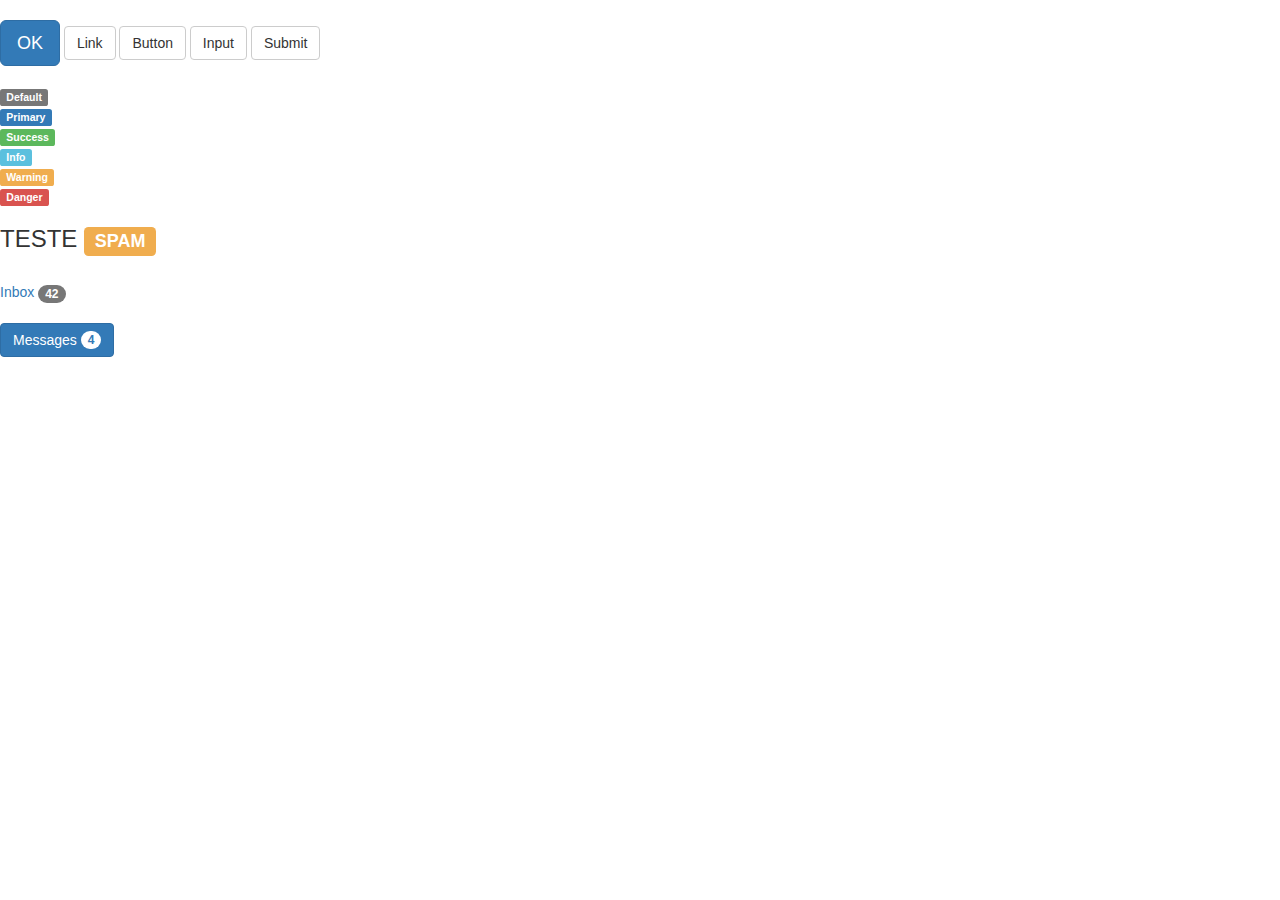
==== bootstrap.html @ f5d32d4a "Inicio Bootstrap" ====
<!DOCTYPE html>
<html lang="en">

<head>
    <meta charset="UTF-8">
    <meta name="viewport" content="width=device-width, initial-scale=1.0">
    <meta http-equiv="X-UA-Compatible" content="ie=edge">
    <title>Desenvolvimento UDEMY</title>
    <link rel="stylesheet" href="bootstrap/css/bootstrap.min.css">
</head>

<body>
    </br>
    <button class="btn btn-primary btn-lg">OK</button>
    <a class="btn btn-default" href="#" role="button">Link</a>
    <button class="btn btn-default" type="submit">Button</button>
    <input class="btn btn-default" type="button" value="Input">
    <input class="btn btn-default" type="submit" value="Submit">
    </br>
    </br>
    <span class="label label-default">Default</span> </br>
    <span class="label label-primary">Primary</span> </br>
    <span class="label label-success">Success</span> </br>
    <span class="label label-info">Info</span> </br>
    <span class="label label-warning">Warning</span> </br>
    <span class="label label-danger">Danger</span> </br>
    <h3>TESTE <span class="label label-warning">SPAM</span></h3>

    </br>
    <a href="#">Inbox <span class="badge">42</span></a>
    </br>
    </br>
    <button class="btn btn-primary" type="button">
        Messages <span class="badge">4</span>
    </button>




    <script src="bootstrap/js/bootstrap.min.js"></script>
</body>

</html>
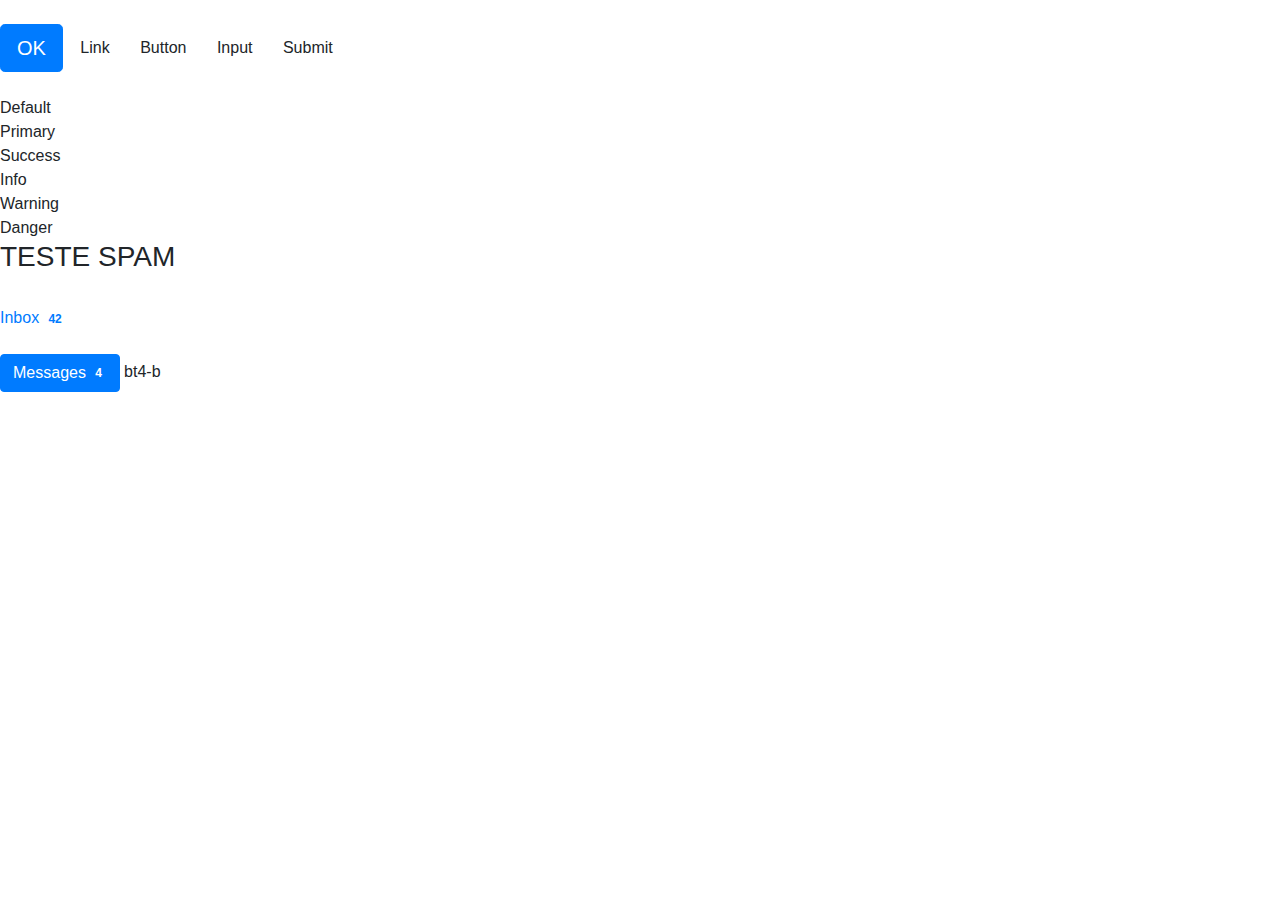
==== commit 8e67d8a5: "cOMPONENTES bOOTSTRAP" ====
--- a/bootstrap.html
+++ b/bootstrap.html
@@ -33,6 +33,7 @@
     <button class="btn btn-primary" type="button">
         Messages <span class="badge">4</span>
     </button>
+    bt4-b
 
 
 
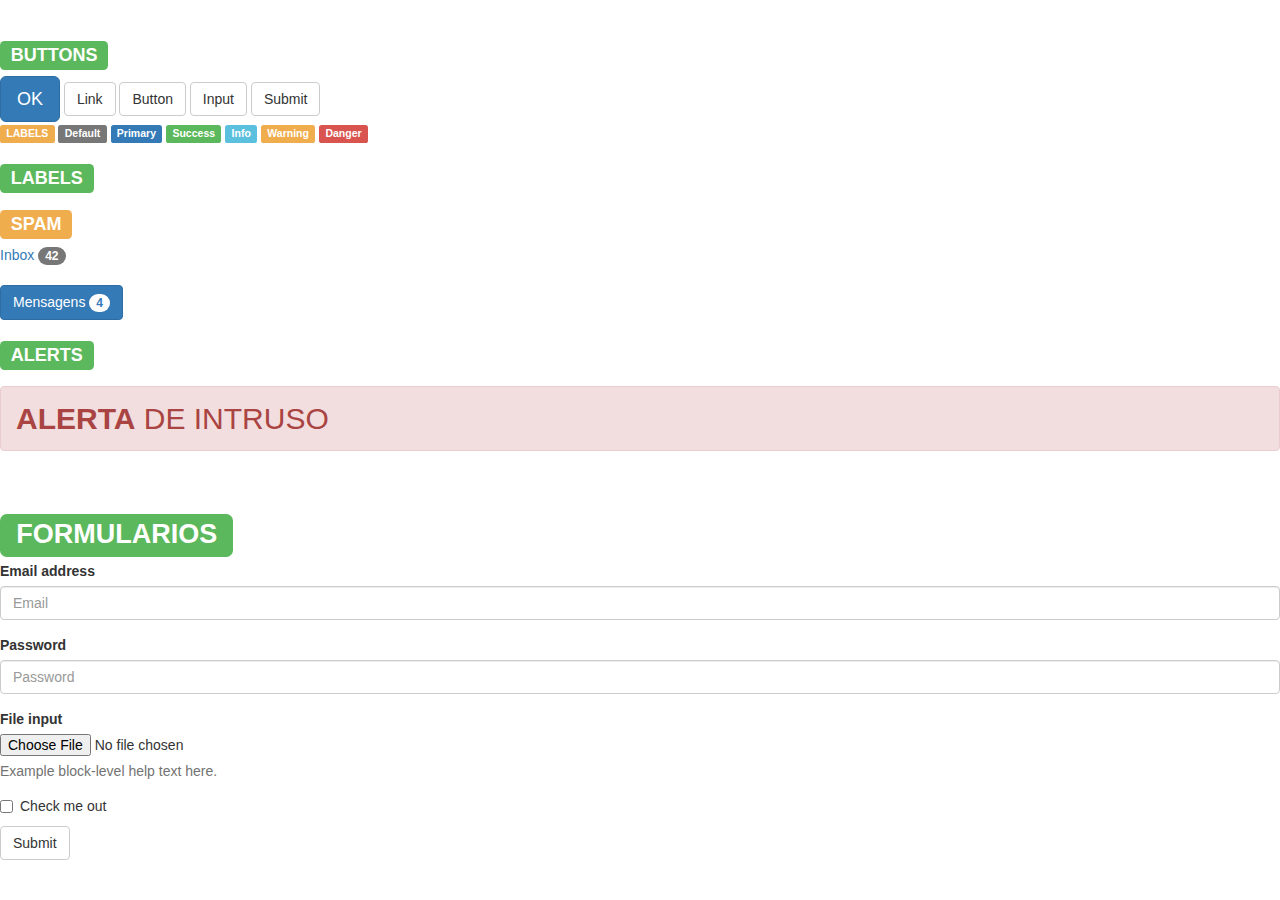
==== commit 54b21174: "g" ====
--- a/bootstrap.html
+++ b/bootstrap.html
@@ -7,35 +7,66 @@
     <meta http-equiv="X-UA-Compatible" content="ie=edge">
     <title>Desenvolvimento UDEMY</title>
     <link rel="stylesheet" href="bootstrap/css/bootstrap.min.css">
+    <link rel="stylesheet" href="css/estilo.css">
 </head>
 
 <body>
     </br>
+    <h3><span class="label label-success">BUTTONS</span></h3>
     <button class="btn btn-primary btn-lg">OK</button>
     <a class="btn btn-default" href="#" role="button">Link</a>
     <button class="btn btn-default" type="submit">Button</button>
     <input class="btn btn-default" type="button" value="Input">
     <input class="btn btn-default" type="submit" value="Submit">
-    </br>
-    </br>
-    <span class="label label-default">Default</span> </br>
-    <span class="label label-primary">Primary</span> </br>
-    <span class="label label-success">Success</span> </br>
-    <span class="label label-info">Info</span> </br>
-    <span class="label label-warning">Warning</span> </br>
-    <span class="label label-danger">Danger</span> </br>
-    <h3>TESTE <span class="label label-warning">SPAM</span></h3>
 
-    </br>
-    <a href="#">Inbox <span class="badge">42</span></a>
-    </br>
-    </br>
-    <button class="btn btn-primary" type="button">
-        Messages <span class="badge">4</span>
-    </button>
-    bt4-b
+    <br>
+    <h1 class="label label-warning">LABELS</h1>
+    <span class="label label-default lb-lg">Default</span>
+    <span class="label label-primary">Primary</span>
+    <span class="label label-success">Success</span>
+    <span class="label label-info">Info</span>
+    <span class="label label-warning">Warning</span>
+    <span class="label label-danger">Danger</span>
 
 
+    <br>
+    <h3><span class="label label-success">LABELS</span></br></h3>
+    <h3><span class="label label-warning">SPAM</span></h3>    
+    <a href="#">Inbox <span class="badge">42</span></a><br>
+
+    <br>
+    <button class="btn btn-primary" type="button">
+        Mensagens <span class="badge">4</span>
+    </button>
+
+    <br>
+    <h3><span class="label label-success">ALERTS</span></br></h3>
+    
+    <h2 class="alert alert-danger" role="alert"><strong>ALERTA</strong> DE INTRUSO</h2>
+
+    <br>
+    <h1><span class="label label-success">FORMULARIOS</span></h1>
+    <form>
+        <div class="form-group">
+          <label for="exampleInputEmail1">Email address</label>
+          <input type="email" class="form-control" id="exampleInputEmail1" placeholder="Email">
+        </div>
+        <div class="form-group">
+          <label for="exampleInputPassword1">Password</label>
+          <input type="password" class="form-control" id="exampleInputPassword1" placeholder="Password">
+        </div>
+        <div class="form-group">
+          <label for="exampleInputFile">File input</label>
+          <input type="file" id="exampleInputFile">
+          <p class="help-block">Example block-level help text here.</p>
+        </div>
+        <div class="checkbox">
+          <label>
+            <input type="checkbox"> Check me out
+          </label>
+        </div>
+        <button type="submit" class="btn btn-default">Submit</button>
+      </form>
 
 
     <script src="bootstrap/js/bootstrap.min.js"></script>
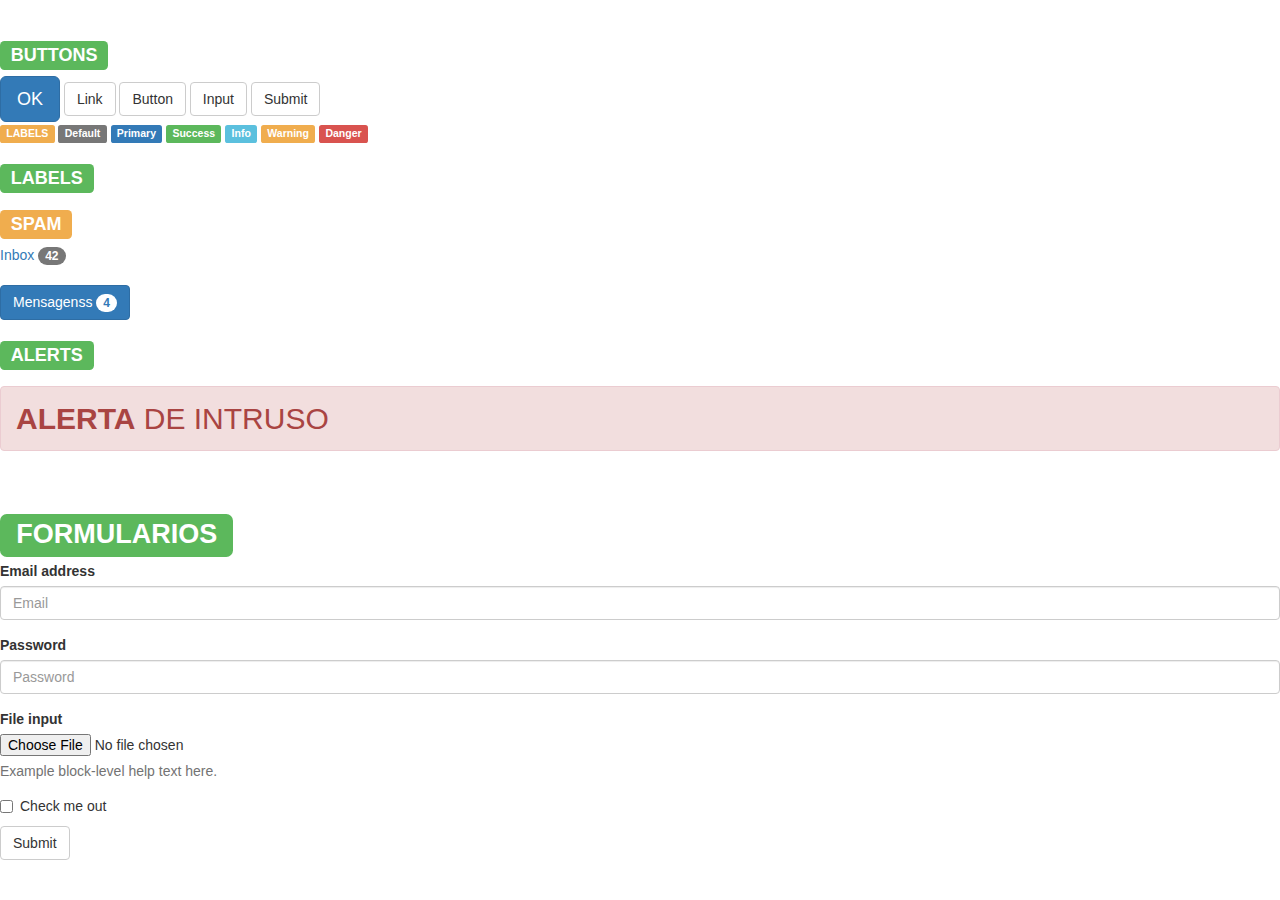
==== commit 3dedccdb: "Forms" ====
--- a/bootstrap.html
+++ b/bootstrap.html
@@ -36,7 +36,7 @@
 
     <br>
     <button class="btn btn-primary" type="button">
-        Mensagens <span class="badge">4</span>
+        Mensagenss <span class="badge">4</span>
     </button>
 
     <br>
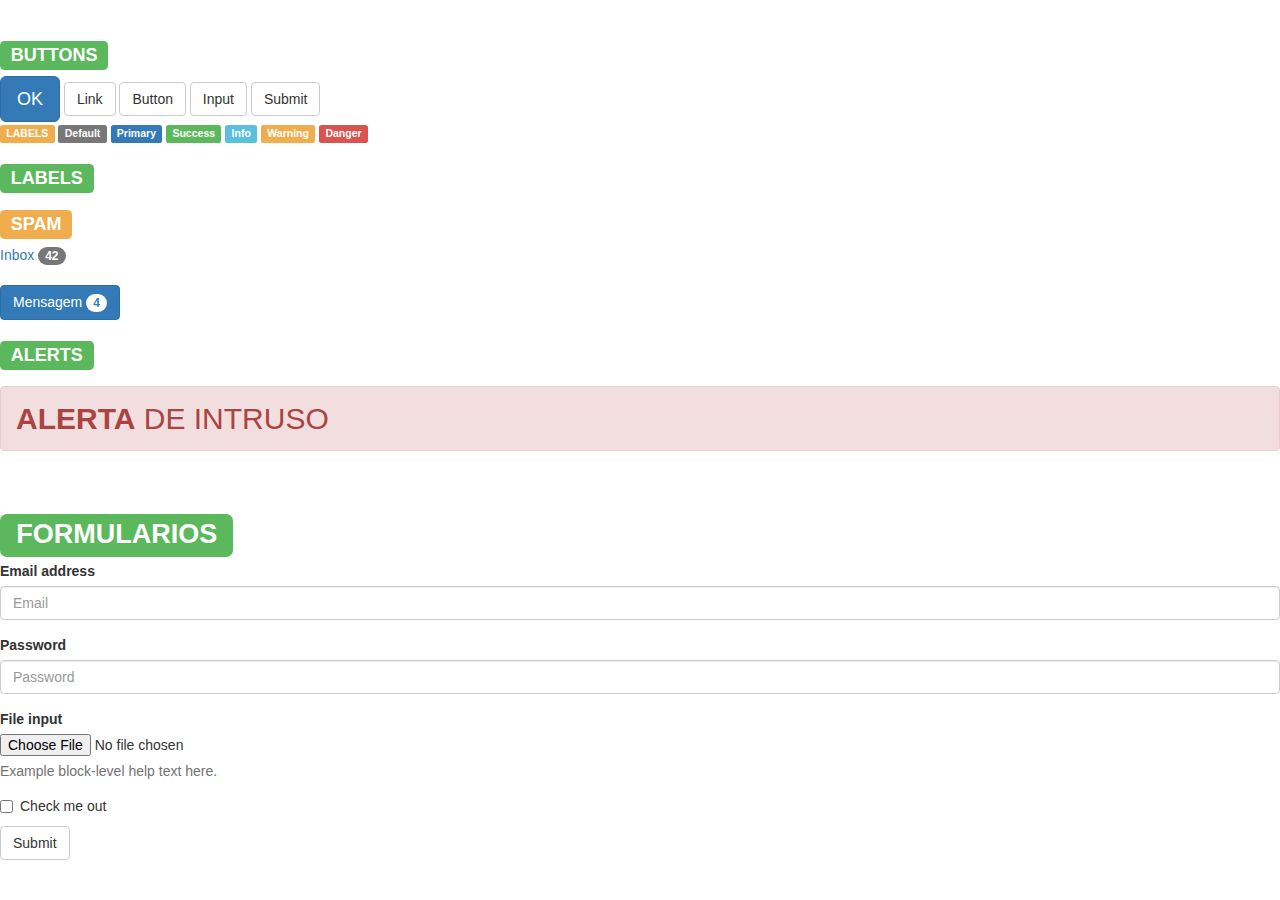
==== commit ea8878d2: "forms" ====
--- a/bootstrap.html
+++ b/bootstrap.html
@@ -36,7 +36,7 @@
 
     <br>
     <button class="btn btn-primary" type="button">
-        Mensagenss <span class="badge">4</span>
+        Mensagem <span class="badge">4</span>
     </button>
 
     <br>
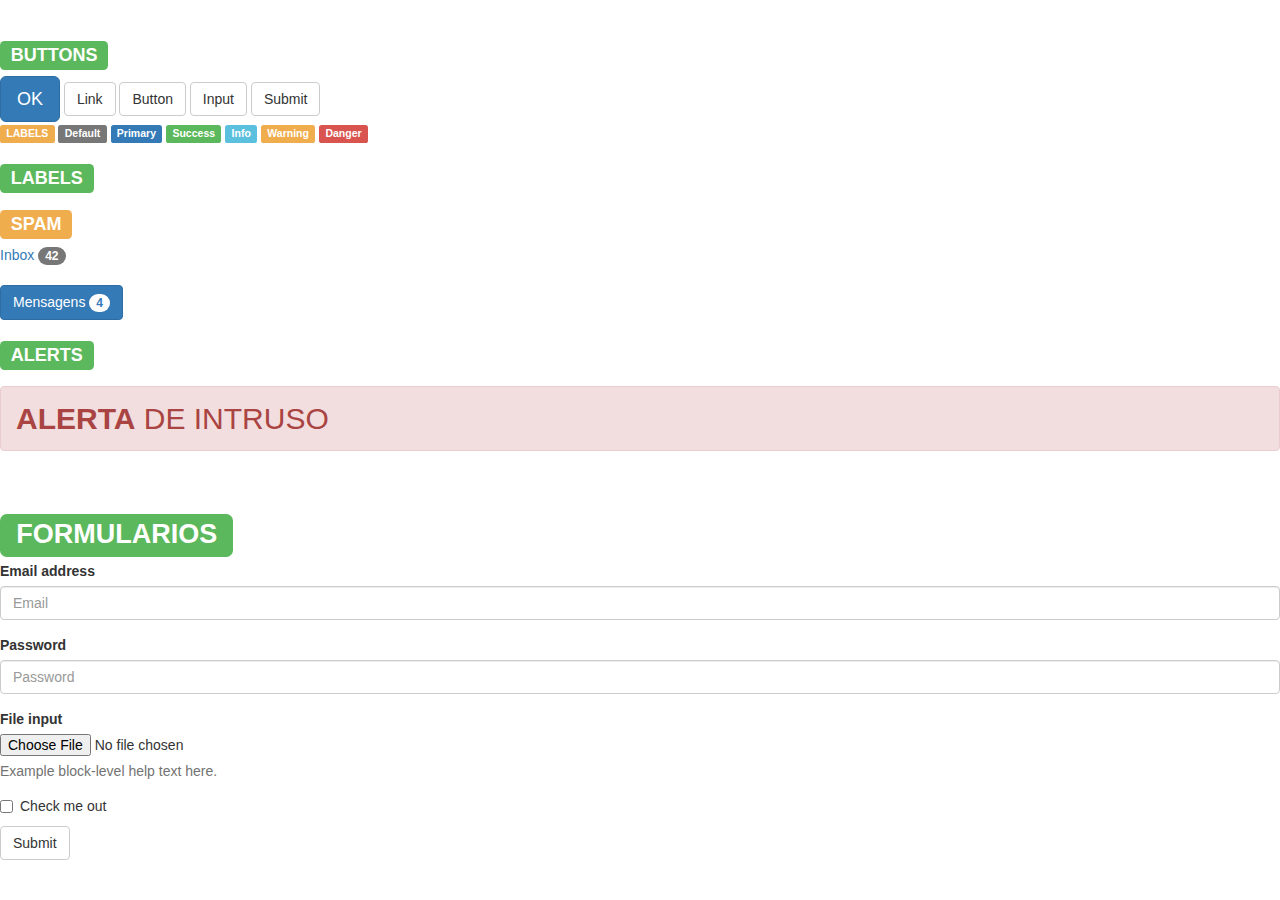
==== commit b378db13: "10/02/2020-13:00" ====
--- a/bootstrap.html
+++ b/bootstrap.html
@@ -2,74 +2,74 @@
 <html lang="en">
 
 <head>
-    <meta charset="UTF-8">
-    <meta name="viewport" content="width=device-width, initial-scale=1.0">
-    <meta http-equiv="X-UA-Compatible" content="ie=edge">
-    <title>Desenvolvimento UDEMY</title>
-    <link rel="stylesheet" href="bootstrap/css/bootstrap.min.css">
-    <link rel="stylesheet" href="css/estilo.css">
+  <meta charset="UTF-8">
+  <meta name="viewport" content="width=device-width, initial-scale=1.0">
+  <meta http-equiv="X-UA-Compatible" content="ie=edge">
+  <title>Desenvolvimento UDEMY</title>
+  <link rel="stylesheet" href="bootstrap/css/bootstrap.min.css">
+  <link rel="stylesheet" href="css/estilo.css">
 </head>
 
 <body>
-    </br>
-    <h3><span class="label label-success">BUTTONS</span></h3>
-    <button class="btn btn-primary btn-lg">OK</button>
-    <a class="btn btn-default" href="#" role="button">Link</a>
-    <button class="btn btn-default" type="submit">Button</button>
-    <input class="btn btn-default" type="button" value="Input">
-    <input class="btn btn-default" type="submit" value="Submit">
+  </br>
+  <h3><span class="label label-success">BUTTONS</span></h3>
+  <button class="btn btn-primary btn-lg">OK</button>
+  <a class="btn btn-default" href="#" role="button">Link</a>
+  <button class="btn btn-default" type="submit">Button</button>
+  <input class="btn btn-default" type="button" value="Input">
+  <input class="btn btn-default" type="submit" value="Submit">
 
-    <br>
-    <h1 class="label label-warning">LABELS</h1>
-    <span class="label label-default lb-lg">Default</span>
-    <span class="label label-primary">Primary</span>
-    <span class="label label-success">Success</span>
-    <span class="label label-info">Info</span>
-    <span class="label label-warning">Warning</span>
-    <span class="label label-danger">Danger</span>
+  <br>
+  <h1 class="label label-warning">LABELS</h1>
+  <span class="label label-default lb-lg">Default</span>
+  <span class="label label-primary">Primary</span>
+  <span class="label label-success">Success</span>
+  <span class="label label-info">Info</span>
+  <span class="label label-warning">Warning</span>
+  <span class="label label-danger">Danger</span>
 
 
-    <br>
-    <h3><span class="label label-success">LABELS</span></br></h3>
-    <h3><span class="label label-warning">SPAM</span></h3>    
-    <a href="#">Inbox <span class="badge">42</span></a><br>
+  <br>
+  <h3><span class="label label-success">LABELS</span></br></h3>
+  <h3><span class="label label-warning">SPAM</span></h3>
+  <a href="#">Inbox <span class="badge">42</span></a><br>
 
-    <br>
-    <button class="btn btn-primary" type="button">
-        Mensagem <span class="badge">4</span>
-    </button>
+  <br>
+  <button class="btn btn-primary" type="button">
+    Mensagens <span class="badge">4</span>
+  </button>
 
-    <br>
-    <h3><span class="label label-success">ALERTS</span></br></h3>
-    
-    <h2 class="alert alert-danger" role="alert"><strong>ALERTA</strong> DE INTRUSO</h2>
+  <br>
+  <h3><span class="label label-success">ALERTS</span></br></h3>
 
-    <br>
-    <h1><span class="label label-success">FORMULARIOS</span></h1>
-    <form>
-        <div class="form-group">
-          <label for="exampleInputEmail1">Email address</label>
-          <input type="email" class="form-control" id="exampleInputEmail1" placeholder="Email">
-        </div>
-        <div class="form-group">
-          <label for="exampleInputPassword1">Password</label>
-          <input type="password" class="form-control" id="exampleInputPassword1" placeholder="Password">
-        </div>
-        <div class="form-group">
-          <label for="exampleInputFile">File input</label>
-          <input type="file" id="exampleInputFile">
-          <p class="help-block">Example block-level help text here.</p>
-        </div>
-        <div class="checkbox">
-          <label>
-            <input type="checkbox"> Check me out
-          </label>
-        </div>
-        <button type="submit" class="btn btn-default">Submit</button>
-      </form>
+  <h2 class="alert alert-danger" role="alert"><strong>ALERTA</strong> DE INTRUSO</h2>
+
+  <br>
+  <h1><span class="label label-success">FORMULARIOS</span></h1>
+  <form>
+    <div class="form-group">
+      <label for="exampleInputEmail1">Email address</label>
+      <input type="email" class="form-control" id="exampleInputEmail1" placeholder="Email">
+    </div>
+    <div class="form-group">
+      <label for="exampleInputPassword1">Password</label>
+      <input type="password" class="form-control" id="exampleInputPassword1" placeholder="Password">
+    </div>
+    <div class="form-group">
+      <label for="exampleInputFile">File input</label>
+      <input type="file" id="exampleInputFile">
+      <p class="help-block">Example block-level help text here.</p>
+    </div>
+    <div class="checkbox">
+      <label>
+        <input type="checkbox"> Check me out
+      </label>
+    </div>
+    <button type="submit" class="btn btn-default">Submit</button>
+  </form>
 
 
-    <script src="bootstrap/js/bootstrap.min.js"></script>
+  <script src="bootstrap/js/bootstrap.min.js"></script>
 </body>
 
 </html>